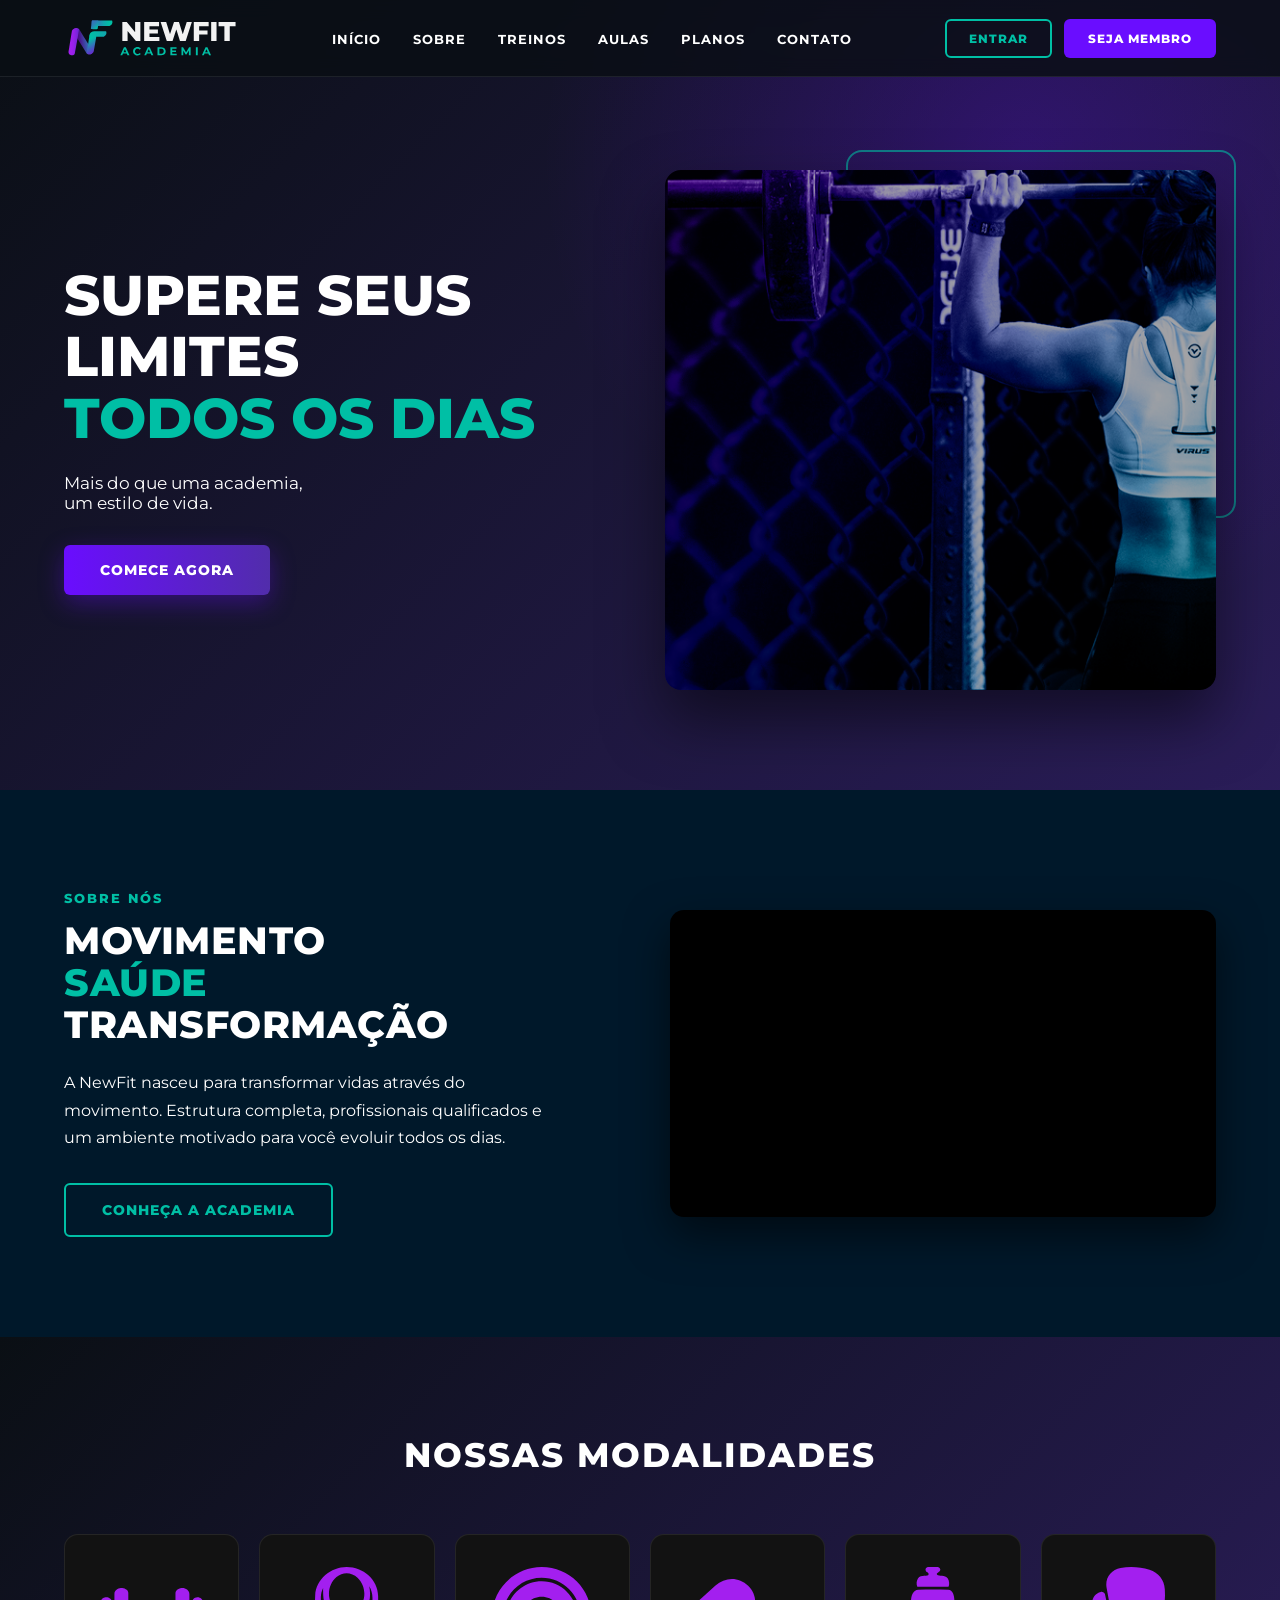
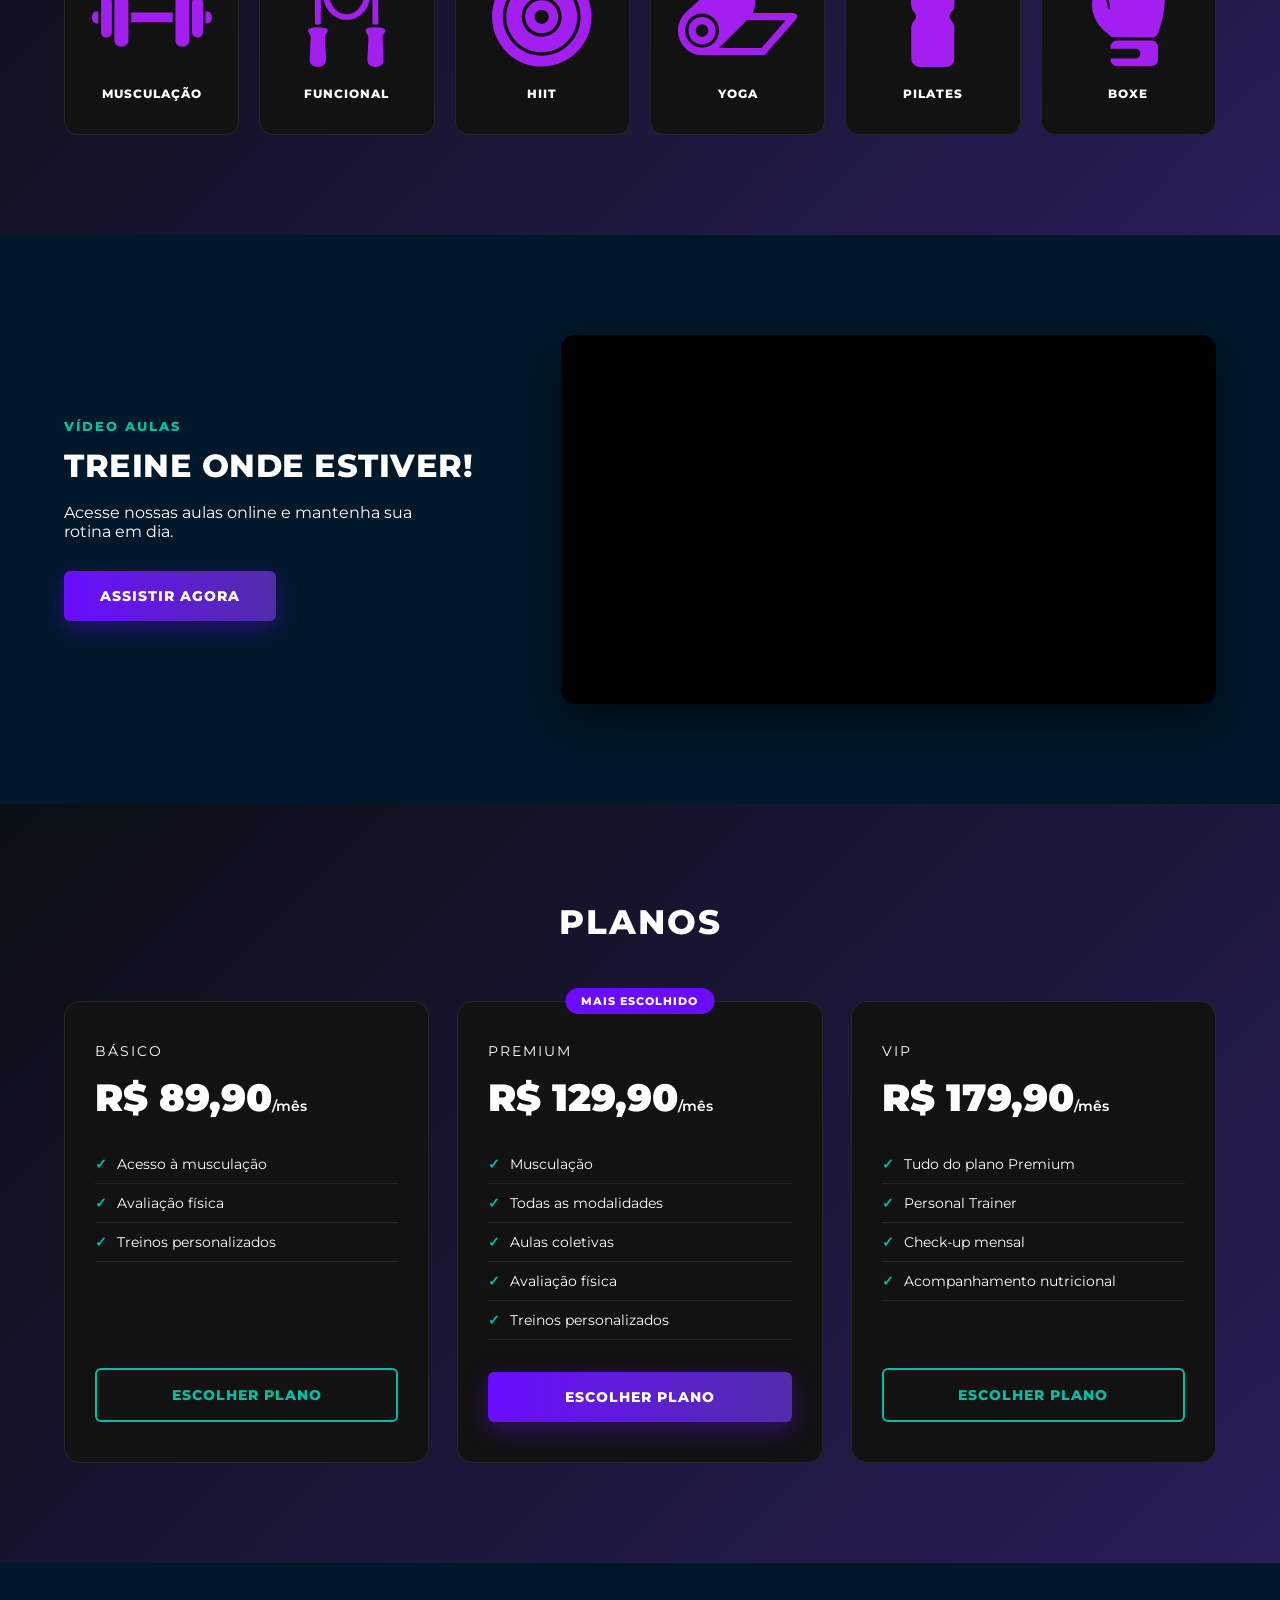
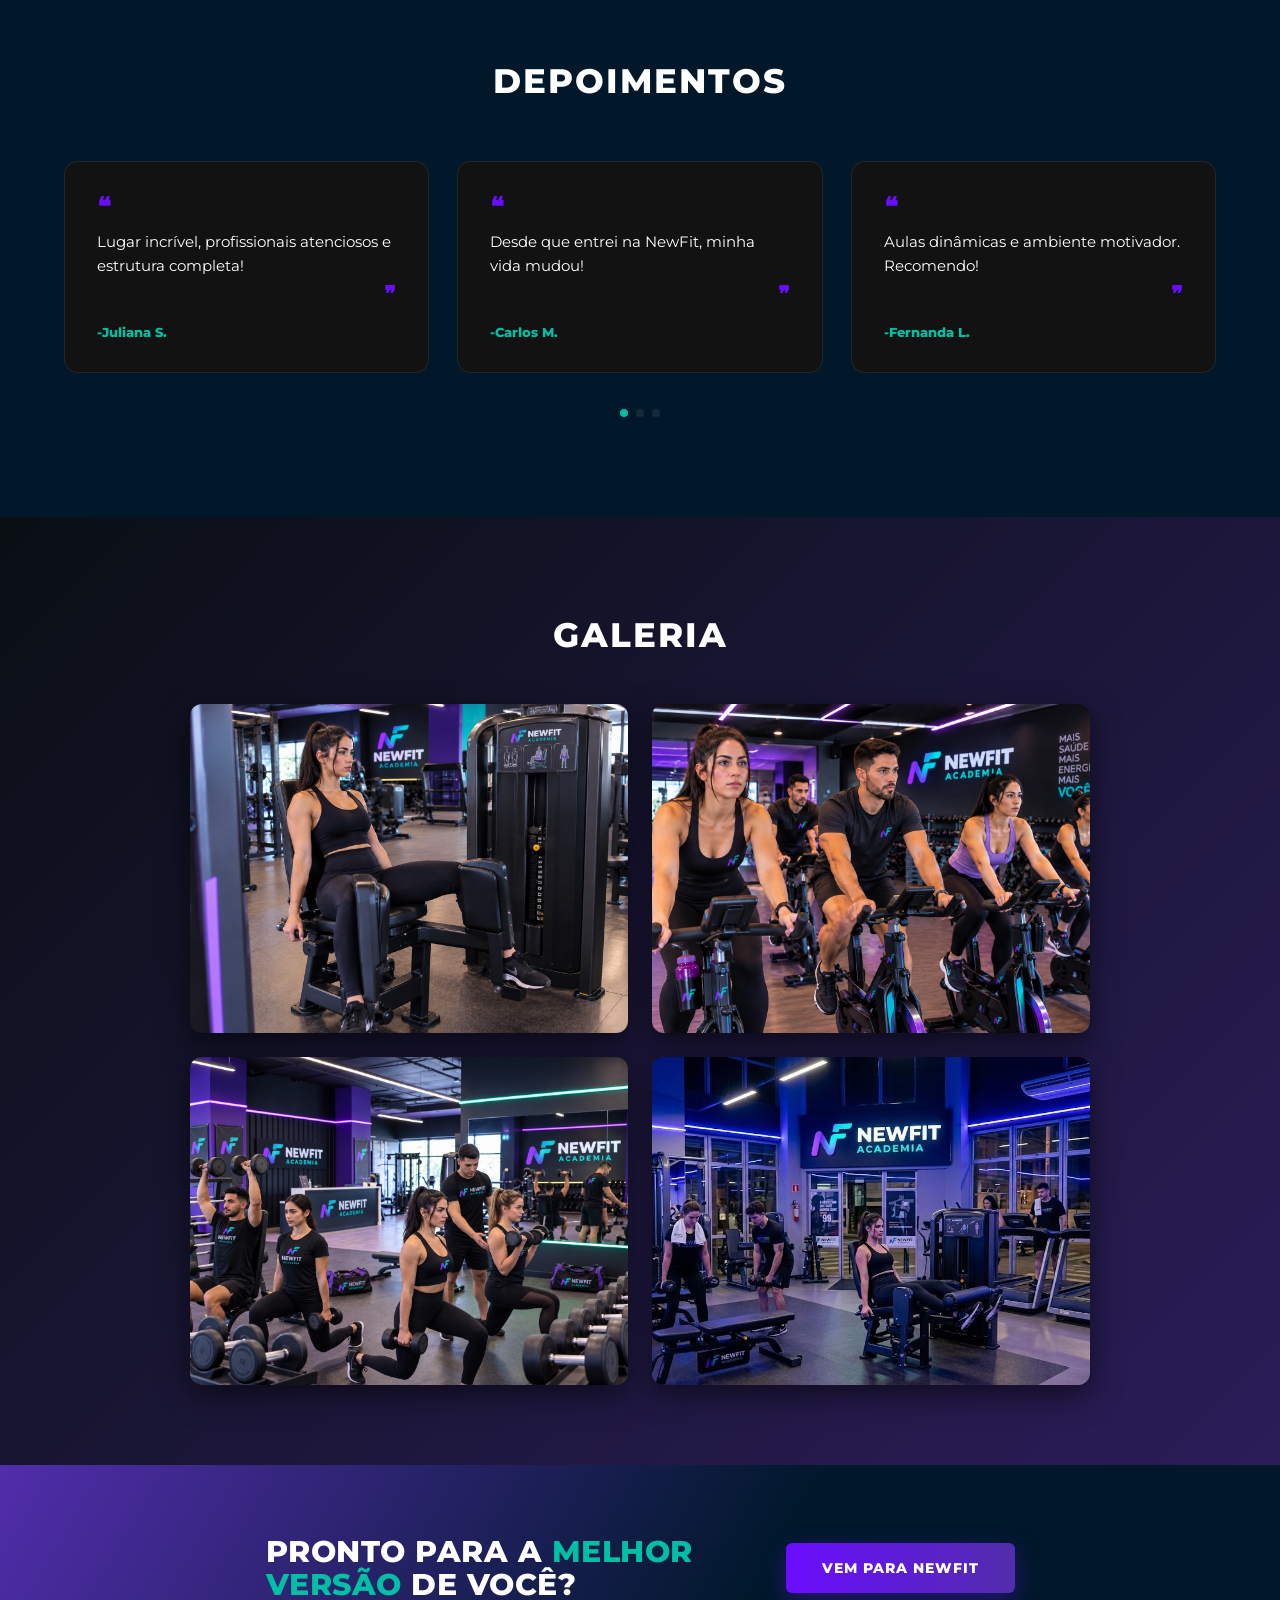
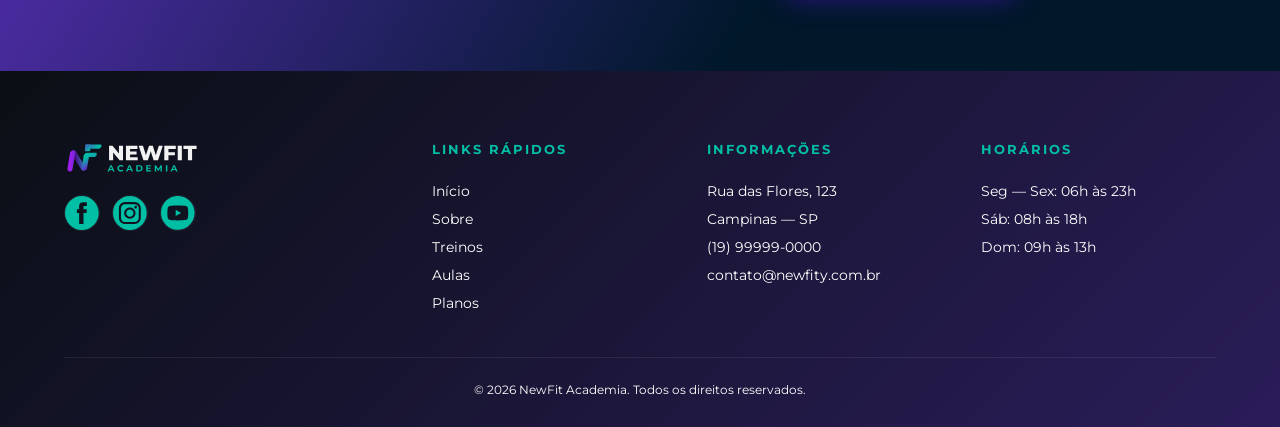
==== index.html @ 8a911b93 "Add files via upload" ====
<!DOCTYPE html>
<html lang="pt-BR">
<head>
<meta charset="UTF-8">
<meta name="viewport" content="width=device-width, initial-scale=1.0">
<title>NEWFIT ACADEMIA — Supere Seus Limites Todos os Dias</title>
<link rel="manifest" href="manifest.webmanifest">
<meta name="theme-color" content="#0A0F14">
<meta name="mobile-web-app-capable" content="yes">
<meta name="apple-mobile-web-app-capable" content="yes">
<meta name="apple-mobile-web-app-status-bar-style" content="black">
<meta name="apple-mobile-web-app-title" content="NewFit">
<link rel="icon" type="image/png" sizes="32x32" href="icons/favicon-32.png">
<link rel="apple-touch-icon" href="icons/apple-touch-icon.png">
<script src="pwa.js" defer></script>
<link rel="preconnect" href="https://fonts.googleapis.com">
<link rel="preconnect" href="https://fonts.gstatic.com" crossorigin>
<link href="https://fonts.googleapis.com/css2?family=Montserrat:ital,wght@0,400;0,500;0,600;0,700;0,800;0,900;1,700&display=swap" rel="stylesheet">
<link rel="stylesheet" href="style.css">
</head>
<body>

<!-- ======================================================= -->
<!-- LANDING PRINCIPAL -->
<!-- Ao clicar em "Escolher Plano" ou "Seja Membro", o usuário -->
<!-- é redirecionado para checkout.html, onde responde a       -->
<!-- pergunta e preenche o cadastro.                           -->
<!-- ======================================================= -->
<div id="landing">

  <!-- HEADER -->
  <header>
    <div class="nav-wrap container">
      <div class="logo-box">
        <!-- TROCAR LOGO AQUI -->
        <img src="NEWFIT_LOGO_1.svg" alt="Logo NewFit">
      
      </div>
      <nav>
        <ul id="navList">
          <li><a href="#hero">Início</a></li>
          <li><a href="#sobre">Sobre</a></li>
          <li><a href="#modalidades">Treinos</a></li>
          <li><a href="#video">Aulas</a></li>
          <li><a href="#planos">Planos</a></li>
          <li><a href="#footer">Contato</a></li>
          <li class="nav-entrar-mobile"><a href="login.html">Entrar</a></li>
        </ul>
      </nav>
      <div class="nav-btns">
        <a class="btn nav-entrar" href="login.html">ENTRAR</a>
        <a class="btn nav-cta" href="checkout.html?plano=Seja+Membro">SEJA MEMBRO</a>
      </div>
      <button class="menu-toggle" id="menuToggle">&#9776;</button>
    </div>
  </header>

  <!-- HERO -->
  <section class="hero" id="hero">
    <div class="container">
      <div class="hero-text">
        <h1 class="hero-title">SUPERE <br class="quebra-mobile">SEUS LIMITES<span class="line-accent"> <br>TODOS OS DIAS</span></h1>
        <p class="desc">Mais do que uma academia,<br> um estilo de vida.</p>
        <a class="btn btn-primary" href="checkout.html?plano=Seja+Membro">COMECE AGORA</a>
      </div>
      <div class="hero-img-wrap">
        <!-- TROCAR BANNER AQUI -->
        <img src="img/Banner newfity 1.png" alt="Aluna treinando na NewFit Academia">
      </div>
    </div>
  </section>

  <!-- SOBRE -->
  <section class="sobre" id="sobre">
    <div class="container">
      <div>
        <div class="eyebrow">SOBRE NÓS</div>
        <h2>MOVIMENTO<br><span class="verde">SAÚDE</span><br><span class="roxo">TRANSFORMAÇÃO</span></h2>
        <p>A NewFit nasceu para transformar vidas através do movimento. Estrutura completa, profissionais qualificados e um ambiente motivado para você evoluir todos os dias.</p>
        <a class="btn btn-outline" href="#modalidades">CONHEÇA A ACADEMIA</a>
      </div>
      <div class="sobre-video">
        <!-- TROCAR VÍDEO AQUI: mude só o código depois de /embed/ -->
        <iframe src="https://www.youtube.com/embed/xnSvTpTdezM?rel=0"
                title="Conheça a NewFit Academia"
                loading="lazy"
                allow="accelerometer; autoplay; clipboard-write; encrypted-media; gyroscope; picture-in-picture"
                referrerpolicy="strict-origin-when-cross-origin"
                allowfullscreen></iframe>
      </div>
    </div>
  </section>

  <!-- MODALIDADES -->
  <section class="modalidades" id="modalidades">
    <div class="container">
      <h2>NOSSAS MODALIDADES</h2>
      <div class="mod-grid">
        <div class="mod-card">
          <div class="mod-icon"><img src="img/musculação.svg" alt=""></div>
          <span>Musculação</span>
        </div>
        <div class="mod-card">
          <div class="mod-icon"><img src="img/funcional.svg" alt=""></div>
          <span>Funcional</span>
        </div>
        <div class="mod-card">
          <div class="mod-icon"><img src="img/hiit.svg" alt=""></div>
          <span>HIIT</span>
        </div>
        <div class="mod-card">
          <div class="mod-icon"><img src="img/yoga.svg" alt=""></div>
          <span>Yoga</span>
        </div>
        <div class="mod-card">
          <div class="mod-icon"><img src="img/pilates.svg"  alt=""></div>
          <span>Pilates</span>
        </div>
        <div class="mod-card">
          <div class="mod-icon"><img src="img/boxe.svg" alt=""></div>
          <span>Boxe</span>
        </div>
      </div>
    </div>
  </section>

  <!-- VIDEO AULAS -->
  <section class="video-sec" id="video">
    <div class="container">
      <div>
        <div class="eyebrow">VÍDEO AULAS</div>
        <h2>Treine onde estiver!</h2>
        <p>Acesse nossas aulas online e mantenha sua rotina em dia.</p>
        <a class="btn btn-primary" href="checkout.html?plano=Seja+Membro">ASSISTIR AGORA</a>
      </div>
      <div class="video-aula">
        <!-- TROCAR VÍDEO AQUI: mude o código em video-aula.js (VIDEO_ID) -->
        <div id="videoAulaPlayer"></div>
      </div>
    </div>
  </section>

  <!-- PLANOS -->
  <section class="planos" id="planos">
    <div class="container">
      <h2>PLANOS</h2>
      <div class="planos-grid" id="planosGrid">
        <div class="plano-card" data-plano="Básico">
          <div class="plano-nome">BÁSICO</div>
          <div class="plano-preco">R$ 89,90<span>/mês</span></div>
          <ul>
            <li>Acesso à musculação</li>
            <li>Avaliação física</li>
            <li>Treinos personalizados</li>
          </ul>
          <a class="btn btn-outline" href="checkout.html?plano=B%C3%A1sico">ESCOLHER PLANO</a>
        </div>
        <div class="plano-card" data-plano="Premium">
          <div class="plano-tag">MAIS ESCOLHIDO</div>
          <div class="plano-nome">PREMIUM</div>
          <div class="plano-preco">R$ 129,90<span>/mês</span></div>
          <ul>
            <li>Musculação</li>
            <li>Todas as modalidades</li>
            <li>Aulas coletivas</li>
            <li>Avaliação física</li>
            <li>Treinos personalizados</li>
          </ul>
          <a class="btn btn-primary" href="checkout.html?plano=Premium">ESCOLHER PLANO</a>
        </div>
        <div class="plano-card" data-plano="VIP">
          <div class="plano-nome">VIP</div>
          <div class="plano-preco">R$ 179,90<span>/mês</span></div>
          <ul>
            <li>Tudo do plano Premium</li>
            <li>Personal Trainer</li>
            <li>Check-up mensal</li>
            <li>Acompanhamento nutricional</li>
          </ul>
          <a class="btn btn-outline" href="checkout.html?plano=VIP">ESCOLHER PLANO</a>
        </div>
      </div>
    </div>
  </section>

  <!-- DEPOIMENTOS -->
  <section class="depoimentos">
    <div class="container">
      <h2>DEPOIMENTOS</h2>
      <div class="dep-grid">
        <div class="dep-card">
          <div class="dep-quote">&#10077;</div>
          <p>Lugar incrível, profissionais atenciosos e estrutura completa!</p>
          <div class="dep-quote-close">&#10078;</div>
          <div class="dep-author">-Juliana S.</div>
        </div>
        <div class="dep-card">
          <div class="dep-quote">&#10077;</div>
          <p>Desde que entrei na NewFit, minha vida mudou!</p>
          <div class="dep-quote-close">&#10078;</div>
          <div class="dep-author">-Carlos M.</div>
        </div>
        <div class="dep-card">
          <div class="dep-quote">&#10077;</div>
          <p>Aulas dinâmicas e ambiente motivador. Recomendo!</p>
          <div class="dep-quote-close">&#10078;</div>
          <div class="dep-author">-Fernanda L.</div>
        </div>
      </div>
      <div class="dep-dots">
        <span class="active"></span><span></span><span></span>
      </div>
    </div>
  </section>

  <!-- GALERIA -->
  <section class="galeria">
    <div class="container">
      <h2>GALERIA</h2>
      <div class="galeria-grid">
        <!-- TROCAR BANNER AQUI -->
        <img src="imgG/galeria-1.png" alt="Galeria 1">
        <img src="imgG/galeria-2.png" alt="Galeria 2">
        <img src="imgG/galeria-3.png" alt="Galeria 3">
        <img src="imgG/galeria-4.jpg" alt="Galeria 4">
      </div>
    </div>
  </section>

  <!-- CTA FINAL -->
  <div class="cta-final">
    <div class="container" style="display:flex;align-items:center;justify-content:space-between;flex-wrap:wrap;gap:20px;">
      <h2>PRONTO PARA A <span class="verde">MELHOR VERSÃO </span>DE VOCÊ?</h2>
      <a class="btn btn-primary" href="checkout.html?plano=Seja+Membro">VEM PARA NEWFIT</a>
    </div>
  </div>

  <!-- FOOTER -->
  <footer id="footer">
    <div class="container">
      <div class="footer-grid">
        <div class="footer-col">
          <div class="footer-logo">
            <!-- TROCAR LOGO AQUI -->
            <img src="NEWFIT_LOGO_1.svg" alt="Logo NewFit">
            <div class="logo-text"> <small></small></div>
          </div>
          <div class="footer-social">
            <a href="#" aria-label="Facebook"><img src="imgR/Vector.svg" alt="" srcset=""></a>
            <a href="#" aria-label="Instagram"><img src="imgR/Group.svg" alt=""></a>
            <a href="#" aria-label="Youtube"><img src="imgR/Group(1).svg" alt=""></a>
          </div>
        </div>
        <div class="footer-col">
          <h4>LINKS RÁPIDOS</h4>
          <ul>
            <li><a href="#hero">Início</a></li><li><a href="#sobre">Sobre</a></li><li><a href="#modalidades">Treinos</a></li><li><a href="#video">Aulas</a></li><li><a href="#planos">Planos</a></li>
          </ul>
        </div>
        <div class="footer-col">
          <h4>INFORMAÇÕES</h4>
          <p>Rua das Flores, 123<br>Campinas — SP</p>
          <p>(19) 99999-0000<br>contato@newfity.com.br</p>
        </div>
        <div class="footer-col">
          <h4>HORÁRIOS</h4>
          <p>Seg — Sex: 06h às 23h<br>Sáb: 08h às 18h<br>Dom: 09h às 13h</p>
        </div>
      </div>
      <div class="footer-bottom">© 2026 NewFit Academia. Todos os direitos reservados.</div>
    </div>
  </footer>

</div><!-- /#landing -->

<!-- ======================================================= -->
<!-- JS (menu mobile) -->
<!-- ======================================================= -->
<script src="script.js"></script>
<script src="video-aula.js" defer></script>

</body>
</html>
---- style.css ----
:root{
    --verde: #00BFA5;
    --roxo: #6A0DFF;
    --roxo-escuro: #512DAB;
    --bg-1: #121212;
    --bg-2: #00182A;
    --bg-3: #0A0F14;
    --bg-4: #121212;
    --bg-5: #1A1A1A;
    --texto: #FFFFFF;
    --texto-muted: #FFFFFF;
    --borda: rgba(255,255,255,0.08);
  }

  *{margin:0;padding:0;box-sizing:border-box;}
  html{scroll-behavior:smooth;}
  body{
    font-family:'Montserrat', sans-serif;
    background:var(--bg-3);
    color:var(--texto);
    overflow-x:hidden;
  }
  img{max-width:100%;display:block;
  }
  a{text-decoration:none;color:inherit;}
  ul{list-style:none;}
  button{font-family:inherit;cursor:pointer;border:none;}

  .container{
    max-width:1200px;
    margin:0 auto;
    padding:0 24px;
  }

  .eyebrow{
    color:var(--verde);
    font-weight:800;
    letter-spacing:2px;
    font-size:13px;
    text-transform:uppercase;
    display:flex;
    align-items:center;
    gap:8px;
    margin-bottom:14px;
  }

  h1,h2,h3{
    font-weight:800;
    text-transform:uppercase;
    letter-spacing:0.5px;
    line-height:1.1;
  }

  .btn{
    display:inline-block;
    padding:16px 36px;
    border-radius:6px;
    font-weight:800;
    text-transform:uppercase;
    letter-spacing:1px;
    font-size:14px;
    transition:transform .25s ease, box-shadow .25s ease, opacity .25s ease;
  }
  .btn:hover{transform:translateY(-3px);}
  .btn-primary{
    background:linear-gradient(90deg, var(--roxo) 0%, var(--roxo-escuro) 100%);
    color:#fff;
    box-shadow:0 8px 24px rgba(106,13,255,0.35);
  }
  .btn-primary:hover{box-shadow:0 12px 30px rgba(106,13,255,0.5);}
  .btn-outline{
    background:transparent;
    border:2px solid var(--verde);
    color:var(--verde);
  }
  .btn-outline:hover{background:var(--verde);color:#0A0F14;}

  /* ============ STOP 1 - QUIZ ============ */
  #quiz-screen{
    min-height:100vh;
    width:100%;
    background:
      radial-gradient(circle at 15% 20%, rgba(106,13,255,0.25), transparent 45%),
      radial-gradient(circle at 85% 80%, rgba(0,191,165,0.18), transparent 45%),
      var(--bg-3);
    display:flex;
    flex-direction:column;
    align-items:center;
    justify-content:center;
    text-align:center;
    padding:40px 20px;
    position:relative;
    overflow:hidden;
  }
  #quiz-screen::before{
    /* grafismo hexagonal sutil */
    content:"";
    position:absolute;
    inset:0;
    background-image:
      linear-gradient(30deg, rgba(0,191,165,0.06) 12%, transparent 12.5%, transparent 87%, rgba(0,191,165,0.06) 87.5%, rgba(0,191,165,0.06)),
      linear-gradient(150deg, rgba(0,191,165,0.06) 12%, transparent 12.5%, transparent 87%, rgba(0,191,165,0.06) 87.5%, rgba(0,191,165,0.06)),
      linear-gradient(30deg, rgba(0,191,165,0.06) 12%, transparent 12.5%, transparent 87%, rgba(0,191,165,0.06) 87.5%, rgba(0,191,165,0.06)),
      linear-gradient(150deg, rgba(0,191,165,0.06) 12%, transparent 12.5%, transparent 87%, rgba(0,191,165,0.06) 87.5%, rgba(0,191,165,0.06));
    background-size:80px 140px;
    background-position:0 0, 0 0, 40px 70px, 40px 70px;
    opacity:.5;
    pointer-events:none;
  }
  .quiz-logo{
    font-size:14px;
    font-weight:800;
    letter-spacing:4px;
    color:var(--verde);
    margin-bottom:40px;
    z-index:2;
  }
  .quiz-title{
    font-size:56px;
    max-width:900px;
    z-index:2;
    background:linear-gradient(90deg,#fff 40%, var(--verde) 100%);
    -webkit-background-clip:text;
    background-clip:text;
    -webkit-text-fill-color:transparent;
  }
  .quiz-sub{
    margin-top:22px;
    color:var(--texto-muted);
    font-size:17px;
    font-weight:500;
    z-index:2;
  }
  .quiz-options{
    margin-top:48px;
    display:flex;
    gap:24px;
    flex-wrap:wrap;
    justify-content:center;
    z-index:2;
  }
  .quiz-btn{
    width:280px;
    padding:28px 20px;
    background:var(--bg-1);
    border:2px solid var(--borda);
    border-radius:14px;
    color:#fff;
    font-weight:800;
    font-size:17px;
    letter-spacing:1px;
    text-transform:uppercase;
    transition:all .3s ease;
  }
  .quiz-btn:hover{
    border-color:var(--verde);
    background:rgba(0,191,165,0.08);
    transform:translateY(-6px);
    box-shadow:0 16px 30px rgba(0,191,165,0.15);
  }
  .quiz-btn span{
    display:block;
    font-size:12px;
    color:var(--texto-muted);
    font-weight:600;
    text-transform:none;
    letter-spacing:0;
    margin-top:8px;
  }

  /* ============ HEADER ============ */
  header{
    position:fixed;
    top:0;left:0;right:0;
    z-index:500;
    background:rgba(10,15,20,0.85);
    backdrop-filter:blur(10px);
    border-bottom:1px solid var(--borda);
  }
  .nav-wrap{
    display:flex;
    align-items:center;
    justify-content:space-between;
    gap:20px;
    padding:16px 24px;
  }
  .logo-box{flex-shrink:0;}
  
  
  .logo-box img{
    height: 44px;
    width: auto;
  }
  
  .logo-text small{
    display:block;
    font-size:9px;
    letter-spacing:3px;
    color:var(--verde);
    font-weight:700;
  }
  nav ul{
    display:flex;
    gap:32px;
  }
  nav a{
    font-size:13px;
    font-weight:700;
    text-transform:uppercase;
    letter-spacing:1px;
    color:var(--texto);
    transition:color .2s;
  }
  nav a:hover{color:var(--verde);}
  .nav-btns{display:flex;align-items:center;gap:12px;flex-shrink:0;}
  .nav-entrar{
    background:transparent;
    border:2px solid var(--verde);
    color:var(--verde);
    padding:10px 22px;
    border-radius:6px;
    font-weight:800;
    font-size:12px;
    letter-spacing:1px;
    text-transform:uppercase;
    white-space:nowrap;
    transition:all .2s ease;
  }
  .nav-entrar:hover{background:var(--verde);color:#0A0F14;}
  .nav-cta{
    background:var(--roxo);
    color:#fff;
    padding:12px 24px;
    border-radius:6px;
    font-weight:800;
    font-size:12px;
    letter-spacing:1px;
    text-transform:uppercase;
    white-space:nowrap;
  }
  .menu-toggle{display:none;background:none;font-size:26px;color:#fff;}


  /* ============ HERO ============ */
  .hero{
    padding:170px 0 100px;
    background:
      radial-gradient(circle at 80% 20%, rgba(106,13,255,0.25), transparent 40%),
      linear-gradient(135deg, var(--bg-3) 0%, var(--roxo-escuro) 220%);
    position:relative;
    overflow:hidden;
  }
  .hero .container{
    display:grid;
    grid-template-columns:1fr 1fr;
    gap:50px;
    align-items:center;
  }
  .hero-title{
    font-size:56px;
    letter-spacing:0;
  }
  .hero-title .line-accent{
    color:var(--verde);
    -webkit-text-fill-color: var(--verde);
  }
  .hero p.desc{
    margin:24px 0 32px;
    color:var(--texto-muted);
    font-size:17px;
    max-width:440px;
  }
  .hero-img-wrap{
    position:relative;
  }
  .hero-img-wrap::before{
    content:"";
    position:absolute;
    top:-20px;right:-20px;
    width:70%;height:70%;
    border:2px solid var(--verde);
    border-radius:16px;
    z-index:0;
    opacity:.6;
  }
  .hero-img-wrap img{
    position:relative;
    z-index:1;
    border-radius:16px;
    width:100%;
    height:520px;
    object-fit:cover;
    box-shadow:0 30px 60px rgba(0,0,0,0.5);
  }

  /* ============ SOBRE ============ */
  .sobre{
    padding:100px 0;
    background:var(--bg-2);
  }
  .sobre .container{
    display:grid;
    grid-template-columns:1fr 1fr;
    gap:60px;
    align-items:center;
  }
  .sobre h2{font-size:38px;}
  .sobre h2 .verde{color:var(--verde);}
  .sobre h2 .roxo{color:var(--roxo);}
  .sobre p{
    margin:24px 0 32px;
  
    font-size:16px;
    line-height:1.7;
    max-width:480px;
  }
  .sobre-img img{
    border-radius:14px;
    width:100%;
    height:420px;
    object-fit:cover;
  }

  /* ============ MODALIDADES ============ */
  .modalidades{
    padding:100px 0;
    background:linear-gradient(135deg, var(--bg-3) 0%, var(--roxo-escuro) 220%);
    text-align:center;
  }
  .modalidades h2{
    font-size:34px;
    margin-bottom:60px;
    letter-spacing:2px;
  }
  .mod-grid{
    display:grid;
    grid-template-columns:repeat(6,1fr);
    gap:20px;
  }
  .mod-card{
    background:var(--bg-1);
    border:1px solid var(--borda);
    border-radius:14px;
    padding:32px 12px;
    transition:all .3s ease;
  }
  .mod-card:hover{
    border-color:var(--verde);
    transform:translateY(-8px);
    box-shadow:0 16px 30px rgba(0,191,165,0.15);
  }
  .mod-icon{
    width:120px;height:100px;
    margin:0 auto 16px;
    display:flex;align-items:center;justify-content:center;
  }
  .mod-icon img{
    width:120px;
    height:100px;
    object-fit:contain;
  }



  .mod-card span{
    font-size:12px;
    font-weight:800;
    letter-spacing:1px;
    text-transform:uppercase;
  }

  /* ============ VIDEO ============ */
  .video-sec{
    padding:100px 0;
    background:var(--bg-2);
  }
  .video-sec .container{
    display:grid;
    grid-template-columns:0.8fr 1.2fr;
    gap:60px;
    align-items:center;
  }
  .video-sec h2{font-size:32px;}
  .video-sec p{
    margin:20px 0 30px;
    color:var(--texto-muted);
    max-width:380px;
  }
  .video-player{
    position:relative;
    border-radius:14px;
    overflow:hidden;
    box-shadow:0 30px 60px rgba(0,0,0,0.5);
  }
  .video-player img{width:100%;height:360px;object-fit:cover;}
  .play-btn{
    position:absolute;
    top:50%;left:50%;
    transform:translate(-50%,-50%);
    width:76px;height:76px;
    border-radius:50%;
    background:rgba(0,0,0,0.5);
    border:2px solid var(--verde);
    display:flex;align-items:center;justify-content:center;
    color:var(--verde);
    font-size:26px;
    cursor:pointer;
  }
  .video-controls{
    position:absolute;
    bottom:0;left:0;right:0;
    padding:12px 16px;
    background:linear-gradient(transparent, rgba(0,0,0,0.8));
    display:flex;align-items:center;gap:10px;
    font-size:11px;color:#fff;
  }
  .video-controls .bar{
    flex:1;height:4px;background:rgba(255,255,255,0.3);border-radius:2px;overflow:hidden;
  }
  .video-controls .bar i{
    display:block;width:15%;height:100%;background:var(--verde);
  }

  /* ============ PLANOS ============ */
  .planos{
    padding:100px 0;
    background:linear-gradient(135deg, var(--bg-3) 0%, var(--roxo-escuro) 220%);
    text-align:center;
  }
  .planos h2{font-size:34px;margin-bottom:60px;letter-spacing:2px;}
  .planos-grid{
    display:grid;
    grid-template-columns:repeat(3,1fr);
    gap:28px;
  }
  .plano-card{
    background:var(--bg-1);
    border:1px solid var(--borda);
    border-radius:16px;
    padding:40px 30px;
    text-align:left;
    position:relative;
    transition:transform .3s ease;
    display:flex;
    flex-direction:column;
    height:100%;
  }
  .plano-card:hover{transform:translateY(-8px);}
  .plano-card.destaque{
    border:2px solid var(--roxo);
    box-shadow:0 20px 50px rgba(106,13,255,0.25);
    transform:scale(1.04);
  }
  .plano-tag{
    position:absolute;
    top:-14px;left:50%;
    transform:translateX(-50%);
    background:var(--roxo);
    color:#fff;
    font-size:11px;
    font-weight:800;
    letter-spacing:1px;
    padding:6px 16px;
    border-radius:20px;
    text-transform:uppercase;
    white-space:nowrap;
  }
  .plano-nome{
    font-size:14px;
    letter-spacing:2px;
    color:var(--texto-muted);
    margin-bottom:14px;
  }
  .plano-preco{
    font-size:38px;
    font-weight:900;
    margin-bottom:24px;
  }
  .plano-preco span{
    font-size:14px;
    color:var(--texto-muted);
    font-weight:600;
  }
  .plano-card ul{margin-bottom:32px;flex:1;}
  .plano-card ul li{
    padding:10px 0;
    border-bottom:1px solid var(--borda);
    color:var(--texto-muted);
    font-size:14px;
    display:flex;
    align-items:center;
    gap:10px;
  }
  .plano-card ul li::before{
    content:"✓";
    color:var(--verde);
    font-weight:900;
  }
  .plano-card .btn{width:100%;text-align:center;margin-top:auto;}

  /* ============ DEPOIMENTOS ============ */
  .depoimentos{
    padding:100px 0;
    background:var(--bg-2);
    text-align:center;
  }
  .depoimentos h2{font-size:34px;margin-bottom:60px;letter-spacing:2px;}
  .dep-grid{
    display:grid;
    grid-template-columns:repeat(3,1fr);
    gap:28px;
  }
  .dep-card{
    background:var(--bg-1);
    border:1px solid var(--borda);
    border-radius:14px;
    padding:32px;
    text-align:left;
  }
  .dep-quote{
    color:var(--roxo);
    font-size:26px;
    font-weight:900;
    line-height:1;
    margin-bottom:10px;
  }
  .dep-card p{
    color:var(--texto-muted);
    font-size:15px;
    line-height:1.6;
    margin-bottom:0;
  }
  .dep-quote-close{
    color:var(--roxo);
    font-size:22px;
    font-weight:900;
    line-height:1;
    text-align:right;
    margin:6px 0 18px;
  }
  .dep-author{
    font-size:13px;
    font-weight:800;
    color:var(--verde);
  }
  .dep-dots{
    display:flex;
    gap:8px;
    justify-content:center;
    margin-top:36px;
  }
  .dep-dots span{
    width:8px;height:8px;
    border-radius:50%;
    background:var(--borda);
  }
  .dep-dots span.active{background:var(--verde);}

  /* ============ GALERIA ============ */
  .galeria{
    padding:100px 0 80px;
    background:linear-gradient(135deg, var(--bg-3) 0%, var(--roxo-escuro) 220%);
    text-align:center;
  }
  .galeria h2{font-size:34px;margin-bottom:50px;letter-spacing:2px;}

  /* ============ CTA FINAL ============ */
  .cta-final{
    background:linear-gradient(120deg, var(--roxo-escuro), var(--bg-2) 60%);
    padding:70px 0;
    display:flex;
    align-items:center;
    justify-content:space-between;
    flex-wrap:wrap;
    gap:20px;
  }
  .cta-final h2{font-size:30px;max-width:500px;}
  .cta-final h2 .verde{color:var(--verde);}

  /* ============ FOOTER ============ */
  footer{
    background:linear-gradient(135deg, var(--bg-3) 0%, var(--roxo-escuro) 220%);
    padding:70px 0 30px;
  }
  .footer-grid{
    display:grid;
    grid-template-columns:1.4fr 1fr 1fr 1fr;
    gap:40px;
    padding-bottom:40px;
    border-bottom:1px solid var(--borda);
  }
  .footer-logo{display:flex;align-items:center;gap:10px;margin-bottom:16px;}
  .footer-logo img{height:34px;}
  .footer-col h4{
    font-size:13px;
    letter-spacing:2px;
    margin-bottom:20px;
    color:var(--verde);
  }
  .footer-col p, .footer-col li{
    color:var(--texto-muted);
    font-size:14px;
    line-height:2;
  }
  .footer-social{
    display:flex;gap:12px;margin-top:20px;
  }
  .footer-social a{
    width:36px;height:36px;
    border:1px solid var(--borda);
    border-radius:50%;
    display:flex;align-items:center;justify-content:center;
    font-size:14px;
    transition:all .2s;
  }
  .footer-social a:hover{background:var(--verde);color:#0A0F14;border-color:var(--verde);}
  .footer-bottom{
    text-align:center;
    padding-top:24px;
    color:var(--texto-muted);
    font-size:12px;
  }

  /* ============ MODAL ============ */
  .modal-overlay{
    position:fixed;inset:0;
    background:rgba(0,0,0,0.7);
    backdrop-filter:blur(4px);
    display:none;
    align-items:center;justify-content:center;
    z-index:2000;
    padding:20px;
  }
  .modal-overlay.active{display:flex;}
  .modal-box{
    background:var(--bg-1);
    border:1px solid var(--borda);
    border-radius:18px;
    max-width:460px;
    width:100%;
    padding:40px;
    position:relative;
    animation:modalIn .3s ease;
  }
  @keyframes modalIn{
    from{opacity:0;transform:translateY(30px) scale(.96);}
    to{opacity:1;transform:translateY(0) scale(1);}
  }
  .modal-close{
    position:absolute;top:18px;right:18px;
    background:none;color:var(--texto-muted);
    font-size:22px;
  }
  .modal-close:hover{color:#fff;}
  .modal-box h3{
    font-size:22px;
    margin-bottom:6px;
  }
  .modal-plano-tag{
    display:inline-block;
    background:rgba(106,13,255,0.15);
    color:var(--roxo);
    padding:6px 14px;
    border-radius:20px;
    font-size:12px;
    font-weight:800;
    letter-spacing:1px;
    margin-bottom:24px;
    text-transform:uppercase;
  }
  .form-group{margin-bottom:16px;}
  .form-group label{
    display:block;
    font-size:12px;
    font-weight:700;
    letter-spacing:1px;
    color:var(--texto-muted);
    margin-bottom:8px;
    text-transform:uppercase;
  }
  .form-group input{
    width:100%;
    padding:14px 16px;
    background:var(--bg-3);
    border:1px solid var(--borda);
    border-radius:8px;
    color:#fff;
    font-family:inherit;
    font-size:14px;
    outline:none;
    transition:border-color .2s;
  }
  .form-group input:focus{border-color:var(--verde);}
  .form-error{
    color:#ff6767;
    font-size:12px;
    margin-top:6px;
    display:none;
  }
  .form-group.invalid input{border-color:#ff6767;}
  .form-group.invalid .form-error{display:block;}
  #btnFinalizar{
    width:100%;
    margin-top:10px;
    text-align:center;
    border:none;
  }
  #btnFinalizar:disabled{opacity:.6;cursor:not-allowed;}

  /* ============ SUCESSO ============ */
  #successScreen{
    position:fixed;inset:0;
    background:var(--bg-3);
    z-index:3000;
    display:none;
    align-items:center;justify-content:center;
    flex-direction:column;
    text-align:center;
    padding:20px;
  }
  #successScreen.active{display:flex;}
  .success-icon{
    width:110px;height:110px;
    border-radius:50%;
    background:rgba(0,191,165,0.12);
    display:flex;align-items:center;justify-content:center;
    margin-bottom:30px;
  }
  .success-icon svg{width:56px;height:56px;stroke:var(--verde);}
  #successScreen h2{font-size:28px;margin-bottom:14px;}
  #successScreen p{color:var(--texto-muted);max-width:400px;margin-bottom:34px;font-size:15px;}

  .toast{
    position:fixed;
    bottom:24px;right:24px;
    background:var(--bg-1);
    border:1px solid var(--verde);
    padding:14px 22px;
    border-radius:8px;
    font-size:13px;
    z-index:4000;
    display:none;
  }
  .toast.show{display:block;animation:toastIn .3s ease;}
  @keyframes toastIn{from{opacity:0;transform:translateY(10px);}to{opacity:1;transform:translateY(0);}}

  /* ============ RESPONSIVO ============ */
  @media (max-width:1024px){
    .mod-grid{grid-template-columns:repeat(3,1fr);}
    .planos-grid{grid-template-columns:1fr;}
    .plano-card.destaque{transform:none;}
    .dep-grid{grid-template-columns:1fr;}
    .footer-grid{grid-template-columns:1fr 1fr;}
    .hero .container, .sobre .container, .video-sec .container{grid-template-columns:1fr;}
    .hero-img-wrap{order:-1;}
  }
  @media (max-width:768px){
    nav ul{
      /* BUG CORRIGIDO: era "position:fixed" com "top:70px" fixo.
         O <header> usa backdrop-filter:blur(...), e isso faz o próprio
         header virar a "referência" de posicionamento para filhos com
         position:fixed (em vez da tela toda). Resultado: o menu até
         abria, mas ficava posicionado de forma errada/invisível.
         Com position:absolute + top:100%, o menu sempre gruda
         logo abaixo do header, do tamanho dele, sem depender de um
         valor fixo em pixels (que quebraria se a altura do header mudar). */
      position:absolute;
      top:100%;left:0;right:0;
      z-index:10;
      background:var(--bg-3);
      flex-direction:column;
      padding:20px 24px;
      gap:18px;
      border-bottom:1px solid var(--borda);
      display:none;
    }
    nav ul.open{display:flex;}
    .menu-toggle{display:block;}
    .nav-btns{display:none;}
    .quiz-title{font-size:34px;}
    .quiz-options{flex-direction:column;align-items:center;}
    .quiz-btn{width:100%;max-width:320px;}
    .hero-title{font-size:36px;}
    .mod-grid{grid-template-columns:repeat(2,1fr);}
    .footer-grid{grid-template-columns:1fr;}
    .cta-final{flex-direction:column;text-align:center;justify-content:center;}
  }

/* ======================================================= */
/* CHECKOUT.HTML — página de cadastro (pergunta + formulário) */
/* ======================================================= */
.checkout-body{
  min-height:100vh;
  background:
    radial-gradient(circle at 15% 20%, rgba(106,13,255,0.2), transparent 45%),
    radial-gradient(circle at 85% 80%, rgba(0,191,165,0.15), transparent 45%),
    var(--bg-3);
}
.checkout-topbar{
  border-bottom:1px solid var(--borda);
  background:rgba(10,15,20,0.85);
  backdrop-filter:blur(10px);
}
.checkout-topbar-inner{
  display:flex;
  align-items:center;
  justify-content:space-between;
  padding:16px 24px;
}
.checkout-voltar{
  font-size:13px;
  font-weight:700;
  letter-spacing:1px;
  text-transform:uppercase;
  color:var(--verde);
}
.checkout-voltar:hover{color:#fff;}

.checkout-wrap{
  display:flex;
  justify-content:center;
  padding:60px 20px 100px;
}
.checkout-card{
  background:var(--bg-1);
  border:1px solid var(--borda);
  border-radius:18px;
  max-width:480px;
  width:100%;
  padding:44px;
}
.checkout-title{
  font-size:26px;
  margin-top:16px;
}
.checkout-sub{
  color:var(--texto-muted);
  font-size:14px;
  margin:10px 0 28px;
  line-height:1.6;
}
.checkout-question{
  margin-bottom:32px;
  padding-bottom:28px;
  border-bottom:1px solid var(--borda);
}
.checkout-question--nomargin{
  margin-bottom:0;
  padding-bottom:0;
  border-bottom:none;
}
.checkout-question-label{
  font-size:14px;
  font-weight:800;
  letter-spacing:1px;
  text-transform:uppercase;
  margin-bottom:16px;
}
.checkout-quiz-options{
  display:flex;
  gap:14px;
  flex-wrap:wrap;
}
.quiz-btn-sm{
  flex:1;
  min-width:150px;
  width:auto;
  padding:16px 12px;
  font-size:13px;
}
.quiz-btn-sm.selecionado{
  border-color:var(--verde);
  background:rgba(0,191,165,0.12);
  box-shadow:0 10px 24px rgba(0,191,165,0.18);
}
#quizError{
  margin-top:12px;
}
.checkout-btn-voltar{
  width:100%;
  text-align:center;
  margin-bottom:14px;
}

@media (max-width:768px){
  .checkout-card{padding:30px 24px;}
}


/* ======================================================= */
/* RESPONSIVO EXTRAS — celular, tablet e telas intermediárias */
/* (só complementa o que já existe acima, não muda o desktop) */
/* ======================================================= */

/* ---------- Entre desktop e tablet (até 1024px) ---------- */
@media (max-width:1024px){
  .hero-title{font-size:44px;}
  .hero-img-wrap img{height:420px;}
  .sobre-img img{height:360px;}
  .plano-tag{position:static;display:block;width:fit-content;transform:none;margin:0 auto 18px;}
  .sobre h2{font-size:32px;}
  .video-sec h2{font-size:28px;}
  .video-player img{height:300px;}
  .sobre .container, .video-sec .container{gap:40px;}
  .footer-grid{gap:28px;}
}

/* ---------- Tablet (até 860px) ---------- */
@media (max-width:860px){
  nav ul{gap:20px;}
  nav a{font-size:12px;}
  .hero{padding:140px 0 80px;}
  .hero-title{font-size:40px;}
  .plano-tag{font-size:10px;padding:5px 12px;}
  .sobre, .modalidades, .video-sec, .planos, .depoimentos{padding:70px 0;}
  .modalidades h2, .planos h2, .depoimentos h2{margin-bottom:40px;}
  .sobre-img img{height:320px;}
  .planos-grid{gap:22px;}
  .checkout-wrap{padding:40px 16px 80px;}
  .cta-final{padding:50px 0;}
}

/* ---------- Celular grande (até 768px) ---------- */
@media (max-width:768px){
  .hero{padding:130px 0 70px;}
  .hero .container{gap:34px;}
  .hero-title{font-size:34px;}
  .hero p.desc{font-size:15px;margin:18px 0 26px;}
  .hero-img-wrap img{height:300px;}
  .hero-img-wrap::before{top:-14px;right:-14px;}
  .sobre h2{font-size:28px;}
  .sobre p{font-size:15px;}
  .sobre-img img{height:260px;}
  .modalidades h2, .planos h2, .depoimentos h2, .galeria h2{font-size:26px;}
  .video-sec h2{font-size:24px;}
  .video-sec p{font-size:15px;}
  .video-player img{height:220px;}
  .plano-card{padding:30px 22px;}
  .plano-preco{font-size:32px;}
  .cta-final h2{font-size:24px;}
  .footer-grid{gap:30px;}
  .footer-bottom{font-size:11px;}
  .checkout-card{padding:28px 20px;}
  .checkout-title{font-size:22px;}
  .modal-box{padding:28px 22px;}
  .quiz-btn-sm{min-width:100%;}
  #successScreen h2{font-size:22px;}
  .toast{left:16px;right:16px;bottom:16px;}
}

/* ---------- Celular pequeno (até 480px) ---------- */
@media (max-width:480px){
  .container{padding:0 18px;}
  .nav-wrap{padding:14px 18px;}
  .logo-box img{height:36px;}
  .menu-toggle{font-size:24px;}
  .hero{padding:120px 0 60px;}
  .btn{padding:14px 26px;font-size:13px;}
  .btn-primary, .btn-outline{width:100%;text-align:center;}
  .video-sec .btn{width:100%;text-align:center;}
  .sobre h2{font-size:24px;}
  .sobre .btn{width:100%;}
  .modalidades{padding:60px 0;}
  .modalidades h2, .planos h2, .depoimentos h2, .galeria h2{font-size:23px;margin-bottom:32px;}
  .mod-grid{grid-template-columns:repeat(2,1fr);gap:14px;}
  .mod-card{padding:24px 10px;}
  .sobre-img img{height:210px;}
  .video-player img{height:190px;}
  .play-btn{width:58px;height:58px;font-size:20px;}
  .planos{padding:60px 0;}
  .planos-grid{gap:18px;}
  .plano-card{padding:26px 20px;}
  .plano-preco{font-size:28px;}
  .plano-card .btn{width:100%;}
  .depoimentos{padding:60px 0;}
  .dep-card{padding:24px 20px;}
  .cta-final{padding:44px 0;}
  .cta-final h2{font-size:21px;}
  .cta-final .btn{width:100%;text-align:center;}
  footer{padding:50px 0 24px;}
  .footer-grid{grid-template-columns:1fr;gap:26px;}
  .footer-social{margin-top:14px;}
  .checkout-title{font-size:20px;}
  .checkout-sub{font-size:13px;}
  .checkout-question-label{font-size:13px;}
  .quiz-btn-sm{padding:14px 10px;font-size:12px;}
  .checkout-topbar-inner{padding:14px 0;}
  .checkout-voltar{font-size:12px;}
  .modal-overlay{padding:14px;}
  .modal-plano-tag{font-size:11px;}
  #successScreen h2{font-size:20px;}
  #successScreen p{font-size:14px;}
}

/* ---------- Celular bem estreito (até 360px) ---------- */
@media (max-width:360px){
  .mod-grid{grid-template-columns:1fr 1fr;gap:10px;}
  .plano-preco{font-size:25px;}
}

/* ---------- Telas ALTAS/estritas de tablet na vertical ---------- */
@media (min-width:481px) and (max-width:768px) and (orientation:portrait){
  .hero-img-wrap img{height:340px;}
}


/* ---------- Imagens nunca ultrapassam a largura do container ---------- */
.hero-img-wrap img,
.sobre-img img,
.video-player img,
.mod-icon img{
  max-width:100%;
}

/* ---------- Evita zoom feio nos inputs no iPhone ---------- */
@media (max-width:768px){
  .form-group input,
  .form-group select,
  .form-group textarea{font-size:16px;}
}

/* ---------- Acessibilidade: respeita "reduzir movimento" ---------- */
@media (prefers-reduced-motion:reduce){
  html{scroll-behavior:auto;}
  *,*::before,*::after{animation-duration:.01ms !important;transition-duration:.01ms !important;}
}

/* =======================================================
   GALERIA (bloco único e responsivo)
   Antes as regras estavam espalhadas e se contradiziam
   (altura fixa em px + height:auto + grade travada em 680px).
   Agora: 2x2 em todos os tamanhos, só muda largura e espaçamento.
   ======================================================= */
.galeria-grid{
  display:grid;
  grid-template-columns:repeat(2, minmax(0, 1fr));
  gap:24px;
  max-width:900px;
  margin:0 auto;
}
.galeria-grid img{
  display:block;
  width:100%;
  height:auto;
  aspect-ratio:4/3;
  object-fit:cover;
  border-radius:12px;
  box-shadow:0 10px 30px rgba(0,0,0,0.55);
  transition:transform .3s ease;
}
.galeria-grid img:hover{transform:scale(1.02);}

@media (max-width:1024px){
  .galeria-grid{max-width:720px;gap:18px;}
}
@media (max-width:768px){
  .galeria{padding:70px 0 60px;}
  .galeria-grid{max-width:100%;gap:12px;}
  .galeria-grid img{border-radius:10px;}
}
/* Celular: galeria vira carrossel horizontal (arrasta pro lado, cada foto
   "encaixa" no centro e a próxima aparece um pouco, mostrando que dá pra deslizar) */
@media (max-width:480px){
  .galeria{padding:56px 0 48px;}
  .galeria-grid{
    display:flex;
    gap:12px;
    max-width:none;
    margin:0 -18px;              /* vai até a borda da tela (o .container tem 18px de padding) */
    padding:0 18px 14px;
    overflow-x:auto;
    scroll-snap-type:x mandatory;
    scroll-padding:0 18px;
    -webkit-overflow-scrolling:touch;
    scrollbar-width:none;
  }
  .galeria-grid::-webkit-scrollbar{display:none;}
  .galeria-grid img{
    flex:0 0 82%;
    width:82%;
    scroll-snap-align:center;
    border-radius:12px;
    box-shadow:0 6px 16px rgba(0,0,0,0.5);
  }
  .galeria-grid img:hover{transform:none;}
}
@media (prefers-reduced-motion:reduce){
  .galeria-grid img{transition:none;}
}

/* =======================================================
   HERO NO CELULAR — título em 3 linhas, texto à esquerda,
   botão com largura do próprio texto (não estica)
   ======================================================= */
.quebra-mobile{display:none;}

@media (max-width:768px){
  .quebra-mobile{display:inline;}
  .hero-title{line-height:1.15;}
  .hero p.desc{max-width:none;}
}
@media (max-width:480px){
  .hero-title{font-size:34px;}
  .hero p.desc{font-size:17px;line-height:1.5;margin:28px 0 36px;}
  .hero .btn{width:auto;display:inline-block;padding:14px 26px;}
}
@media (max-width:380px){
  .hero-title{font-size:30px;}
  .hero p.desc{font-size:15.5px;}
}
@media (max-width:330px){
  .hero-title{font-size:26px;}
}

/* =======================================================
   CHECKOUT — conteúdo centralizado no card e card centralizado
   na tela (na vertical e na horizontal)
   ======================================================= */
.checkout-wrap{
  align-items:center;
  min-height:calc(100vh - 78px);
  padding:40px 20px 60px;
}
.checkout-card{
  text-align:center;
}
.checkout-card .modal-plano-tag{
  margin-bottom:20px;
}
.checkout-title{
  margin-top:0;
}
.checkout-sub{
  max-width:340px;
  margin:10px auto 28px;
}
.checkout-quiz-options{
  justify-content:center;
}
/* no formulário, os rótulos e campos continuam alinhados à esquerda */
.checkout-card form{
  text-align:left;
}
@media (max-width:480px){
  .checkout-wrap{padding:24px 14px 40px;}
}

/* =======================================================
   Correções de navegação
   - "Entrar" dentro do menu ☰ no celular (os botões do topo somem
     abaixo de 768px e não havia outro caminho até o login)
   - links do rodapé clicáveis
   ======================================================= */
.nav-entrar-mobile{display:none;}
@media (max-width:768px){
  .nav-entrar-mobile{display:list-item;}
  .nav-entrar-mobile a{color:var(--verde);}
}
.footer-col li a{color:inherit;transition:color .2s;}
.footer-col li a:hover{color:var(--verde);}

/* =======================================================
   SOBRE NÓS — vídeo do YouTube (16:9, acompanha a largura da coluna)
   ======================================================= */
.sobre-video{
  position:relative;
  width:100%;
  aspect-ratio:16/9;
  border-radius:14px;
  overflow:hidden;
  background:#000;
  box-shadow:0 18px 44px rgba(0,0,0,0.55);
}
.sobre-video iframe{
  position:absolute;
  inset:0;
  width:100%;
  height:100%;
  border:0;
}
@media (max-width:480px){
  .sobre-video{border-radius:10px;}
}

/* =======================================================
   AULAS — vídeo do YouTube (16:9, toca sozinho em loop)
   ======================================================= */
.video-aula{
  position:relative;
  width:100%;
  aspect-ratio:16/9;
  border-radius:14px;
  overflow:hidden;
  background:#000;
  box-shadow:0 18px 44px rgba(0,0,0,0.55);
}
.video-aula iframe{
  position:absolute;
  inset:0;
  width:100%;
  height:100%;
  border:0;
}
@media (max-width:480px){
  .video-aula{border-radius:10px;}
}

/* Placeholders (texto de exemplo dentro dos campos): branco um pouco mais suave, para diferenciar do que a pessoa digita */
input::placeholder,textarea::placeholder{color:rgba(255,255,255,0.7);opacity:1;}

/* Textos em roxo (pouco contraste no fundo escuro) passam para branco */
.sobre h2 .roxo{color:#fff;}
.modal-plano-tag{color:#fff;}
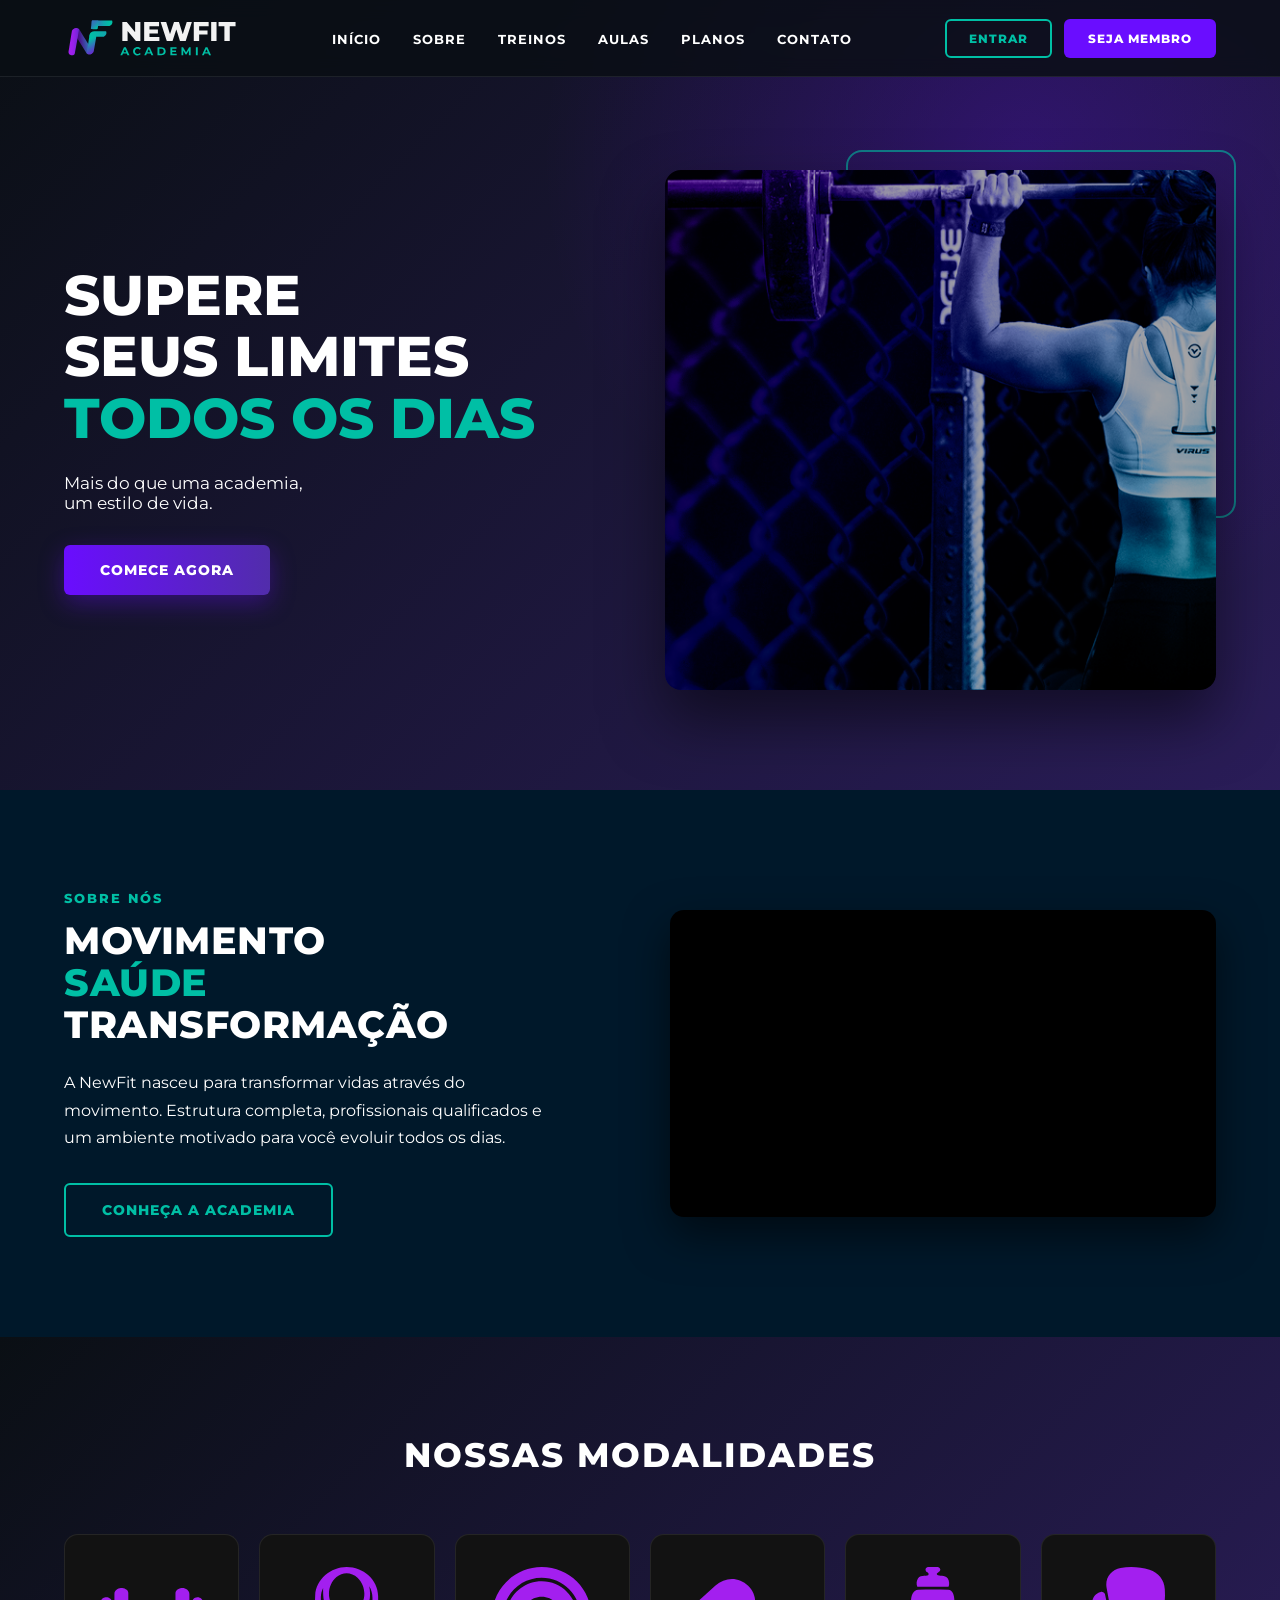
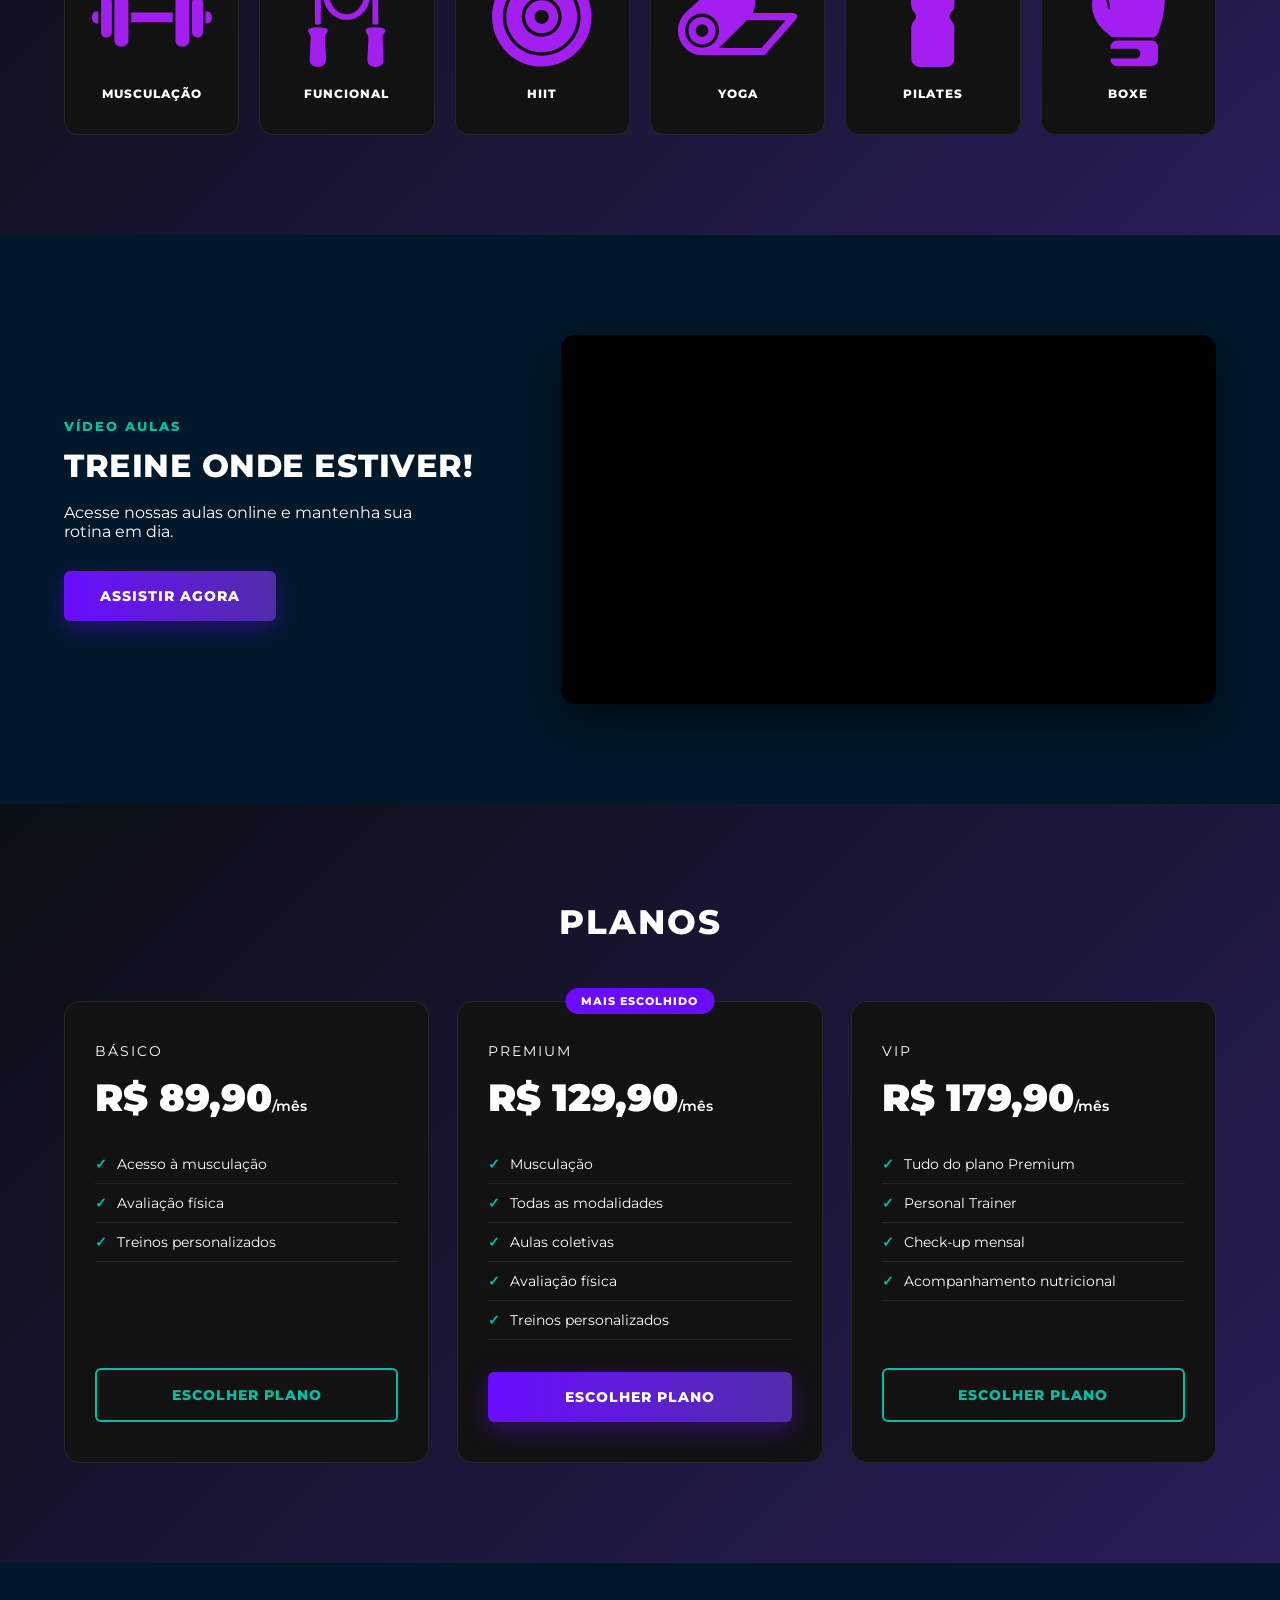
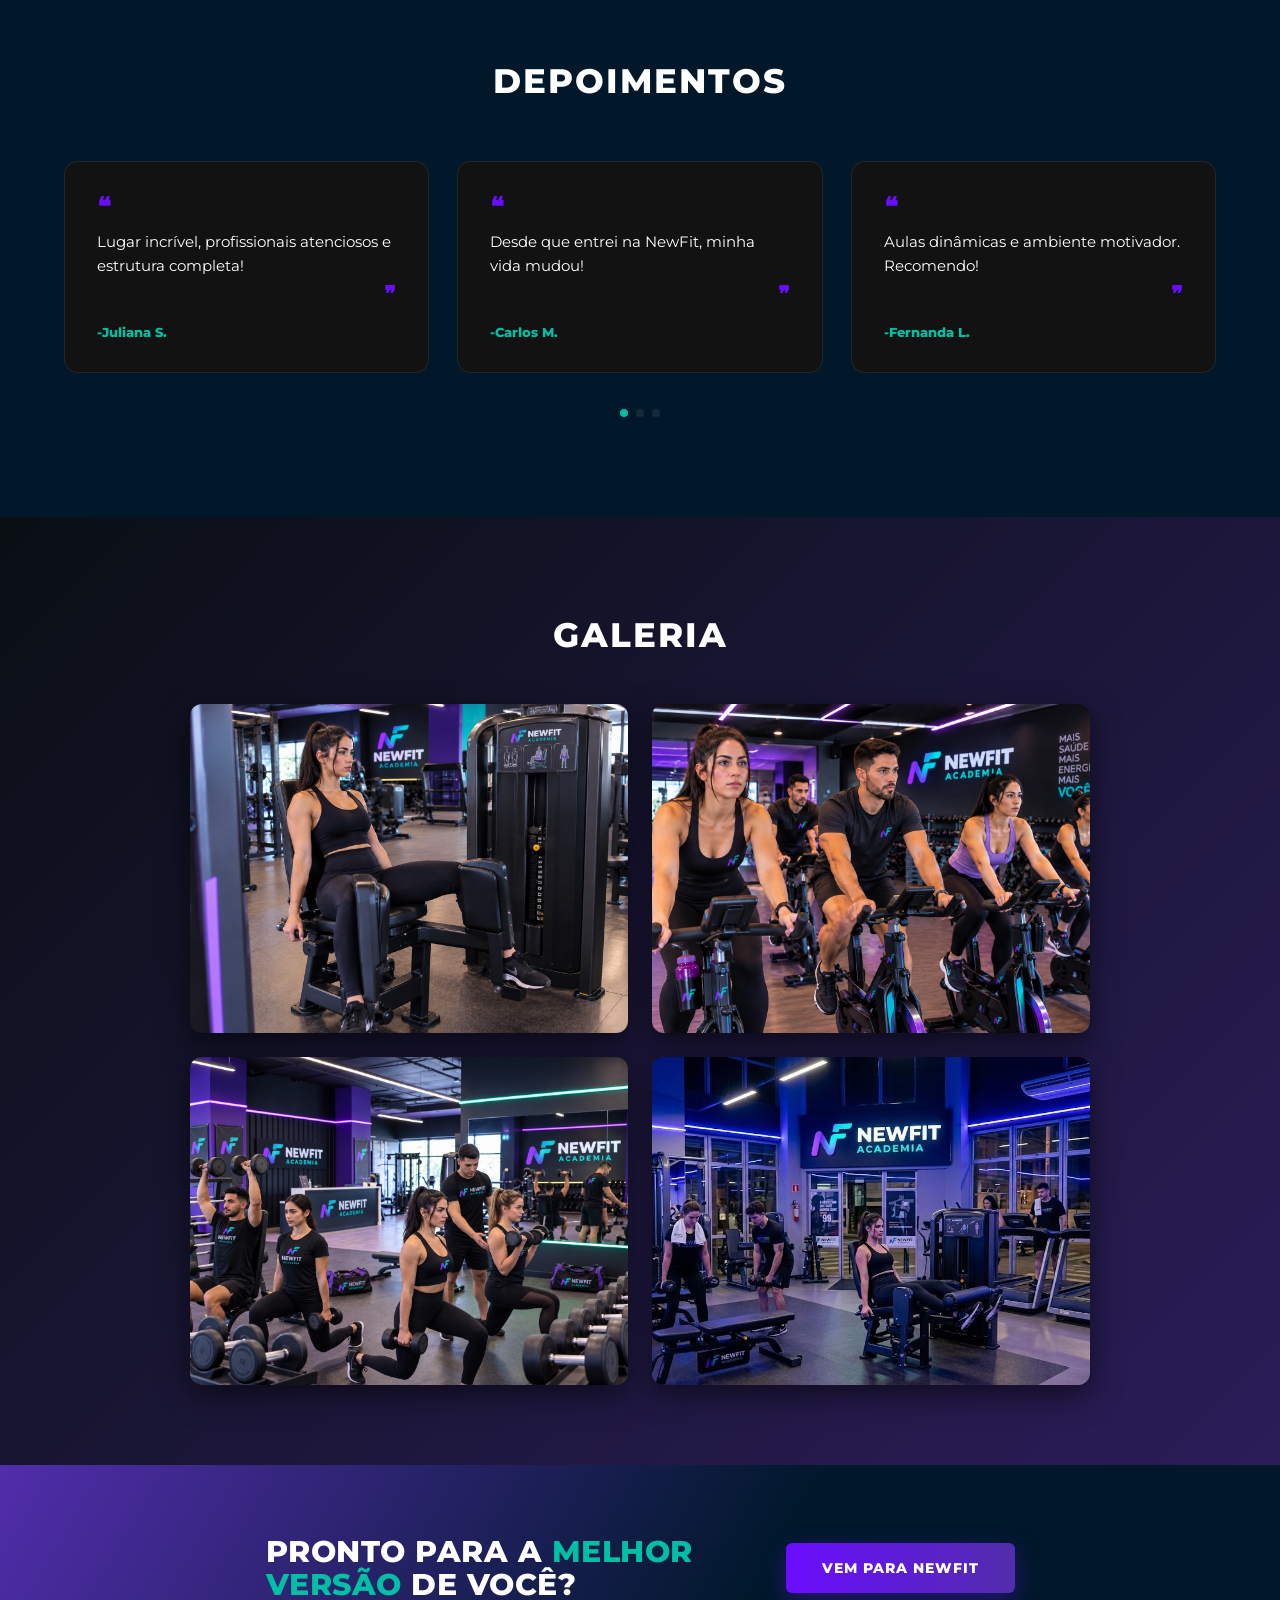
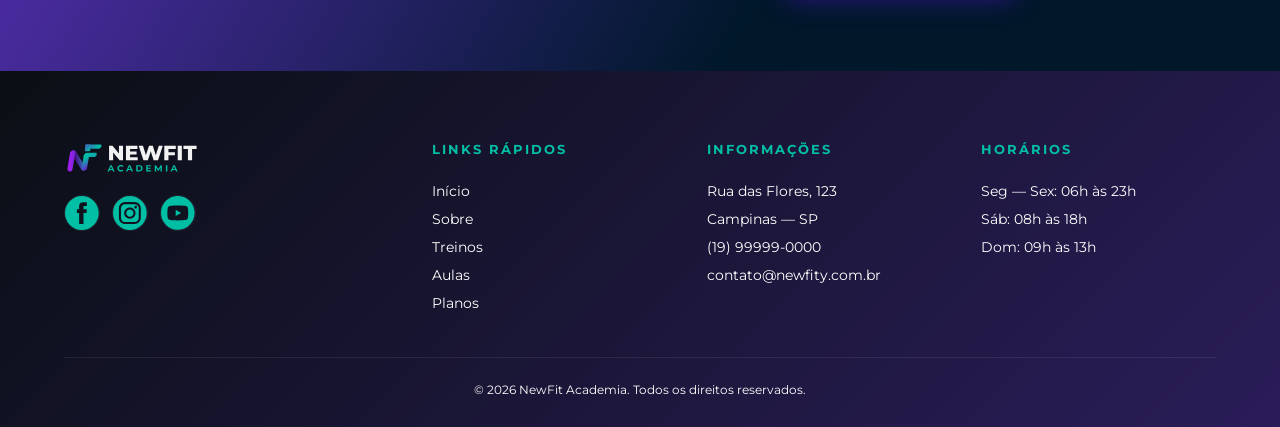
==== commit 8676c813: "Add files via upload" ====
--- a/index.html
+++ b/index.html
@@ -59,7 +59,7 @@
   <section class="hero" id="hero">
     <div class="container">
       <div class="hero-text">
-        <h1 class="hero-title">SUPERE <br class="quebra-mobile">SEUS LIMITES<span class="line-accent"> <br>TODOS OS DIAS</span></h1>
+        <h1 class="hero-title">SUPERE <br class="quebra-mobile"><br>SEUS LIMITES<span class="line-accent"> <br>TODOS OS DIAS</span></h1>
         <p class="desc">Mais do que uma academia,<br> um estilo de vida.</p>
         <a class="btn btn-primary" href="checkout.html?plano=Seja+Membro">COMECE AGORA</a>
       </div>
